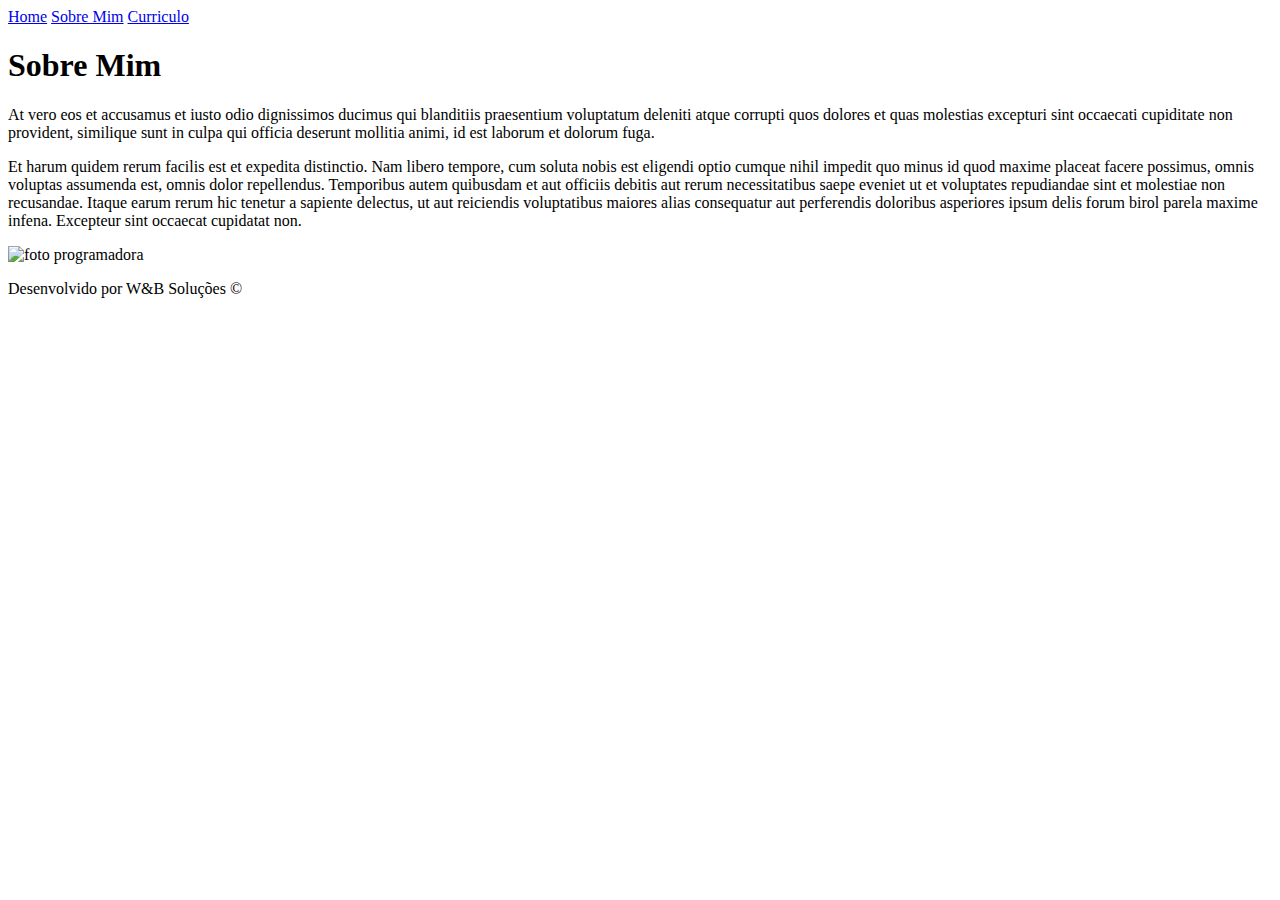
==== about.html @ f4fc3e68 "Add files via upload" ====
<!DOCTYPE html>
<html lang="pt-br">
<head>
    <meta charset="UTF-8">
    <meta name="viewport" content="width=device-width, initial-scale=1.0">
    <title>Sobre Mim</title>
    <link rel="stylesheet" href="./style/style.css">
</head>
<body>
    <header class="cabecalho"> 
        <nav class="cabecalho__link">
            <a class="cabecalho__link__menu" href="index.html">Home</a>
            <a class="cabecalho__link__menu" href="about.html">Sobre Mim</a>
            <a class="cabecalho__link__menu" href="curriculo.html">Curriculo</a>
        </nav>          
    </header>

    <main>
        <main class="apresentacao">
            <section class="apresentacao__conteudo">
                <h1 class="apresentacao__conteudo__fonte">Sobre Mim</h1>
                    <p class="apresentacao__conteudo__texto">At vero eos et accusamus et iusto odio dignissimos ducimus qui blanditiis praesentium voluptatum deleniti atque corrupti quos dolores et quas molestias excepturi sint occaecati cupiditate non provident, similique sunt in culpa qui officia deserunt mollitia animi, id est laborum et dolorum fuga.</p>

                    <p class="apresentacao__conteudo__texto">Et harum quidem rerum facilis est et expedita distinctio. Nam libero tempore, cum soluta nobis est eligendi optio cumque nihil impedit quo minus id quod maxime placeat facere possimus, omnis voluptas assumenda est, omnis dolor repellendus. Temporibus autem quibusdam et aut officiis debitis aut rerum necessitatibus saepe eveniet ut et voluptates repudiandae sint et molestiae non recusandae. Itaque earum rerum hic tenetur a sapiente delectus, ut aut reiciendis voluptatibus maiores alias consequatur aut perferendis doloribus asperiores ipsum delis forum birol parela maxime infena. Excepteur sint occaecat cupidatat non.
                    </p>
            </section>
            <img class="apresentacao__imagem" src="./assets/Imagem.png" alt="foto programadora">
    </main>
    <footer>
        <p class="rodape">Desenvolvido por W&B Soluções ©</p>
    </footer>


</body>
</html>
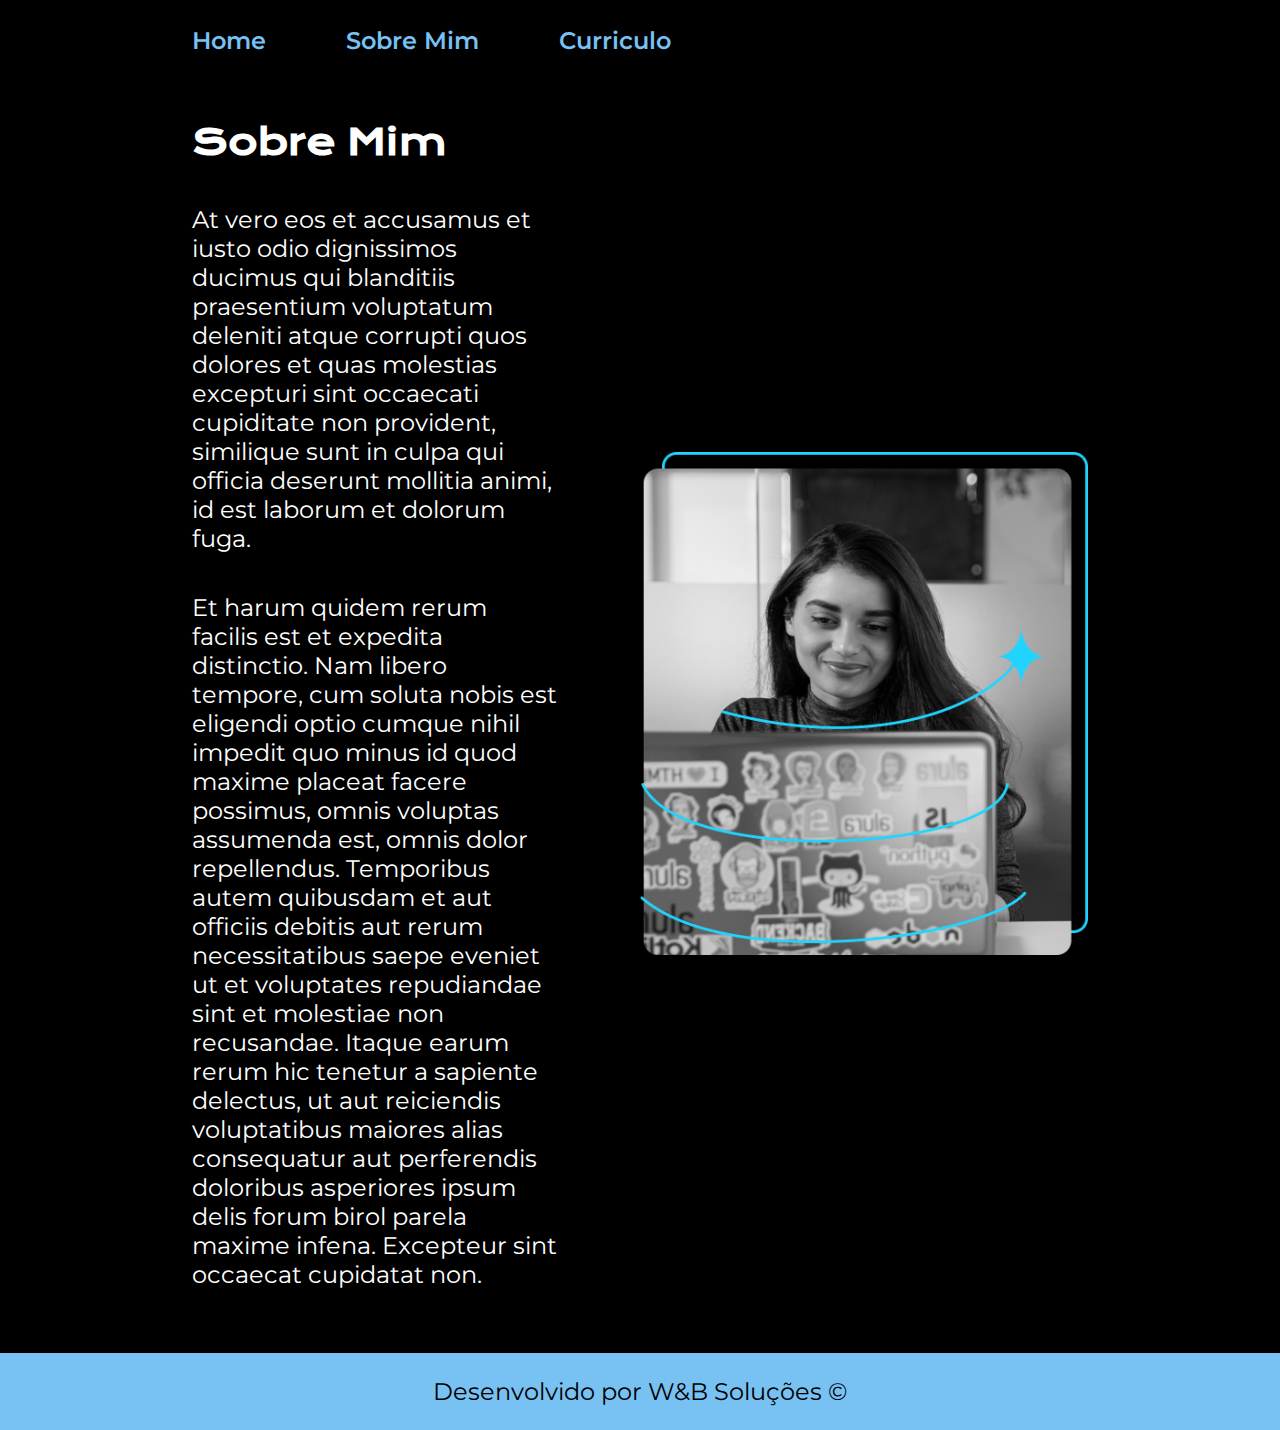
==== commit 58dddbdf: "Update about.html" ====
--- a/about.html
+++ b/about.html
@@ -4,7 +4,7 @@
     <meta charset="UTF-8">
     <meta name="viewport" content="width=device-width, initial-scale=1.0">
     <title>Sobre Mim</title>
-    <link rel="stylesheet" href="./style/style.css">
+    <link rel="stylesheet" href="./Style/style.css">
 </head>
 <body>
     <header class="cabecalho"> 
@@ -24,7 +24,7 @@
                     <p class="apresentacao__conteudo__texto">Et harum quidem rerum facilis est et expedita distinctio. Nam libero tempore, cum soluta nobis est eligendi optio cumque nihil impedit quo minus id quod maxime placeat facere possimus, omnis voluptas assumenda est, omnis dolor repellendus. Temporibus autem quibusdam et aut officiis debitis aut rerum necessitatibus saepe eveniet ut et voluptates repudiandae sint et molestiae non recusandae. Itaque earum rerum hic tenetur a sapiente delectus, ut aut reiciendis voluptatibus maiores alias consequatur aut perferendis doloribus asperiores ipsum delis forum birol parela maxime infena. Excepteur sint occaecat cupidatat non.
                     </p>
             </section>
-            <img class="apresentacao__imagem" src="./assets/Imagem.png" alt="foto programadora">
+            <img class="apresentacao__imagem" src="./Assets/Imagem.png" alt="foto programadora">
     </main>
     <footer>
         <p class="rodape">Desenvolvido por W&B Soluções ©</p>
@@ -32,4 +32,4 @@
 
 
 </body>
-</html>+</html>
--- a/Style/style.css
+++ b/Style/style.css
@@ -0,0 +1,140 @@
+ @import url('https://fonts.googleapis.com/css2?family=Krona+One&display=swap');
+ @import url('https://fonts.googleapis.com/css2?family=Montserrat&display=swap');
+
+ :root{
+    --cor-primaria: #000000;
+    --cor-secundaria: #ffffff;
+    --cor-terciaria: #78C1F3;
+    --cor-hover: #AEE2FF;
+
+    --font-primaria: 'montserrat', sans-serif ;
+    --font-secundaria: 'Krona One', sans-serif;
+ }
+
+ *{
+    margin: 0;
+    padding: 0;
+}
+body {
+    /* height: 100vh; */
+    box-sizing: border-box;
+    background-color: var(--cor-primaria);
+    color: var(--cor-secundaria)
+    }
+.cabecalho{
+    padding: 2% 0% 0% 15%;
+ }
+.cabecalho__link{
+    display: flex;
+    gap: 80px;
+    
+        
+}
+.cabecalho__link__menu{
+    font-family: var(--font-primaria) ;
+    font-size: 1.5rem;
+    font-weight: 600;
+    text-decoration: none;
+    color:var(--cor-terciaria);
+}
+
+.apresentacao{
+    padding: 5% 15%;
+    display: flex;
+    align-items: center;
+    justify-content: space-between;
+    gap: 82px;
+}
+
+.titulo-destaque{
+    color: var(--cor-terciaria);
+} 
+
+.apresentacao__conteudo{
+    width: 50%;
+    display: flex;
+    flex-direction: column;
+    gap: 40px;
+    
+}
+.apresentacao__conteudo__fonte{
+    font-size: 2.25rem;
+    font-family: var(--font-secundaria);
+    color:var(--cor-secundaria)
+}
+    
+.apresentacao__conteudo__texto{
+        font-size: 1.5rem;
+        font-family: var(--font-primaria);
+        
+        
+    
+}
+.apresentacao__links{
+    display: flex;
+    justify-content: space-between;
+    font-family: var(--font-primaria);
+    align-items: center;
+    flex-direction: column;
+    gap: 32px;
+}
+
+.apresentacao__links__subtitulo{
+    font-size: 1.5rem;
+    font-weight: 400;
+    font-family: var(--font-secundaria);
+}
+
+.apresentacao__links__link{
+    display: flex;
+    justify-content: center;
+    gap: 16px;
+    border: 2px solid var(--cor-terciaria);
+    width: 50%;
+    border-radius: 8px;
+    text-align: center;
+    font-size: 1.5rem;
+    padding: 21.5px 0;
+    font-weight: 600;
+    text-decoration: none;
+    color: var(--cor-secundaria);
+    font-family: var(--font-primaria);
+
+}
+.apresentacao__links__link:hover{
+    background-color: var(--cor-hover)
+}
+
+.apresentacao__imagem{
+    width: 50%;
+}
+
+.rodape{
+    padding: 24px;
+    color: var(--cor-primaria);
+    background-color: var(--cor-terciaria);
+    text-align: center;
+    font-size: 1.5rem;
+    font-weight: 400;
+    font-family: var(--font-primaria);
+}
+
+@media (max-width: 1200px) {
+    .cabecalho{
+        padding: 10%;
+    }
+
+    .cabecalho__link {
+        justify-content: center;
+
+    }
+    
+    .apresentacao{
+        flex-direction: column-reverse;
+        padding: 5%;
+    }
+
+    .apresentacao__conteudo{
+        width: auto;
+    }
+}